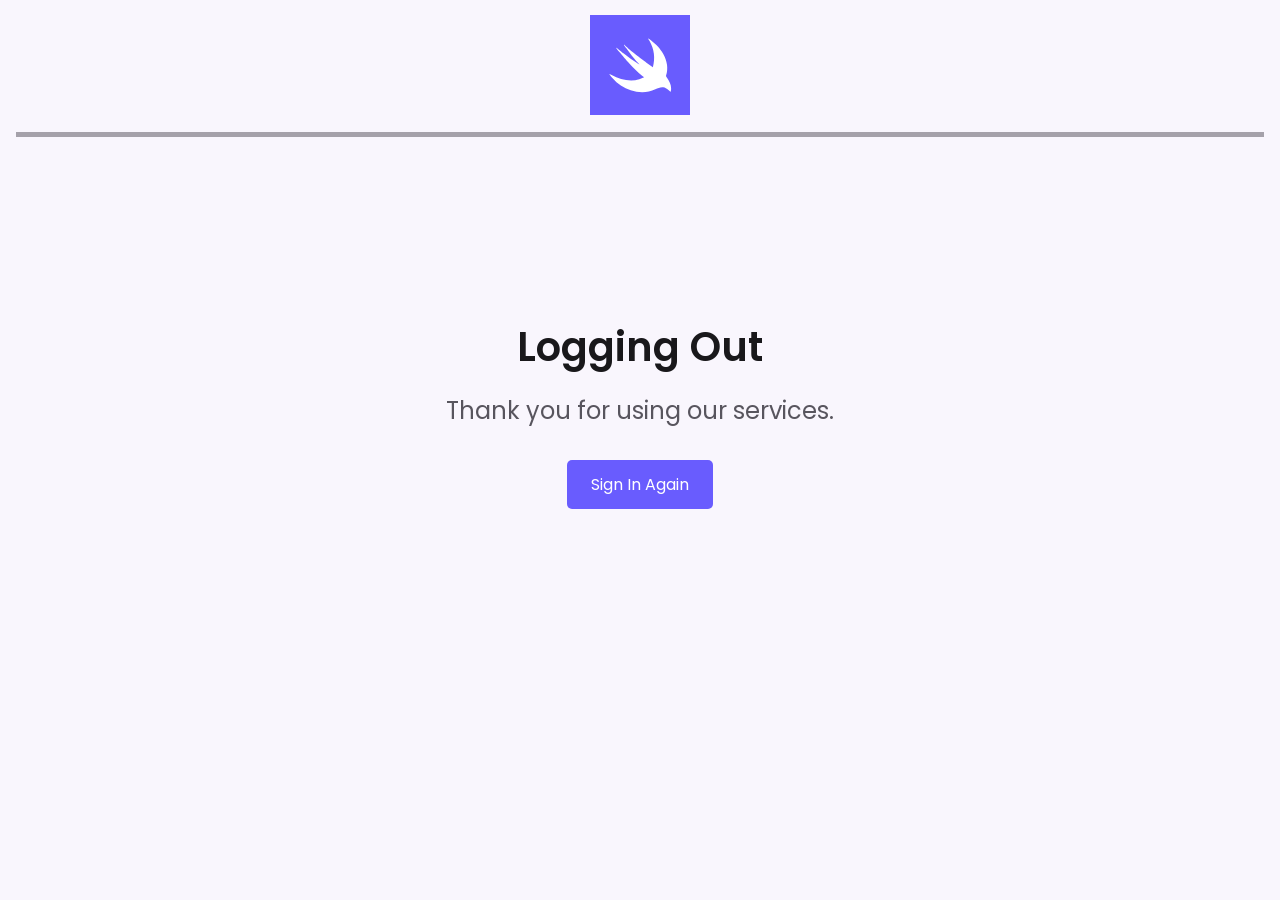
==== components/logout.html @ 663d06a1 "Initial Commit" ====
<!DOCTYPE html>
<html lang="en">

<head>
    <meta charset="UTF-8">
    <meta name="viewport" content="width=device-width, initial-scale=1.0">
    <title>Logout | Your Company</title>
    <link rel="stylesheet" href="./logout.css">
</head>

<body>
    <header class="header">
        <img src="../assets/src/logo/logo.svg" alt="Company Logo" class="logo">
    </header>

    <main class="main-content">
        <h1 class="logout-heading">Logging Out</h1>
        <p class="logout-subheading">Thank you for using our services.</p>

        <button class="btn">Sign In Again</button>
    </main>
    <script>
        // Perform any necessary logout actions here
        // For example, clearing session storage, local storage, etc.
    
        // Close the tab after 3 seconds (3000 milliseconds)
        setTimeout(function() {
            window.close(); // Close the current tab
        }, 3000); // Adjust the timeout value (in milliseconds) as needed
    </script>

</body>

</html>
---- components/logout.css ----
@import url(../assets/css/util.css);


body {
    margin: var(--header-height) 0 0 0;
    padding: 1rem;
    font-family: var(--body-font);
    font-size: var(--normal-font-size);
    background-color: var(--body-color);
    color: var(--text-color);
  }
  
  .header {
    margin-top: 60px;
    display: flex;
    justify-content: center;
    align-items: center;
    height: 5px;
    background-color: var(--text-color-light);
  }
  
  
  .main-content {
    text-align: center;
    padding: 180px 0px;
  }
  
  .logout-heading {
    font-size: 2.5rem;
    font-weight: var(--font-semi-bold);
    color: var(--title-color);
    margin-bottom: 1rem;
  }
  
  .logout-subheading {
    font-size: 1.5rem;
    color: var(--text-color);
    margin-bottom: 2rem;
  }
  
  .btn {
    display: inline-block;
    padding: 12px 24px;
    border-radius: 5px;
    cursor: pointer;
    font-family: var(--body-font);
    font-size: var(--normal-font-size);
    background-color: var(--first-color);
    color: white;
    border: none;
    transition: background-color 0.3s ease;
  }
  
  .btn:hover {
    background-color: #5639CC;
  }
  
  @media screen and (min-width: 768px) {
    .main-content {
      max-width: 600px;
      margin: auto;
    }
  }


  .header img {
    margin-top: -140px;
    height: 100px;
    width: 100px;
  }
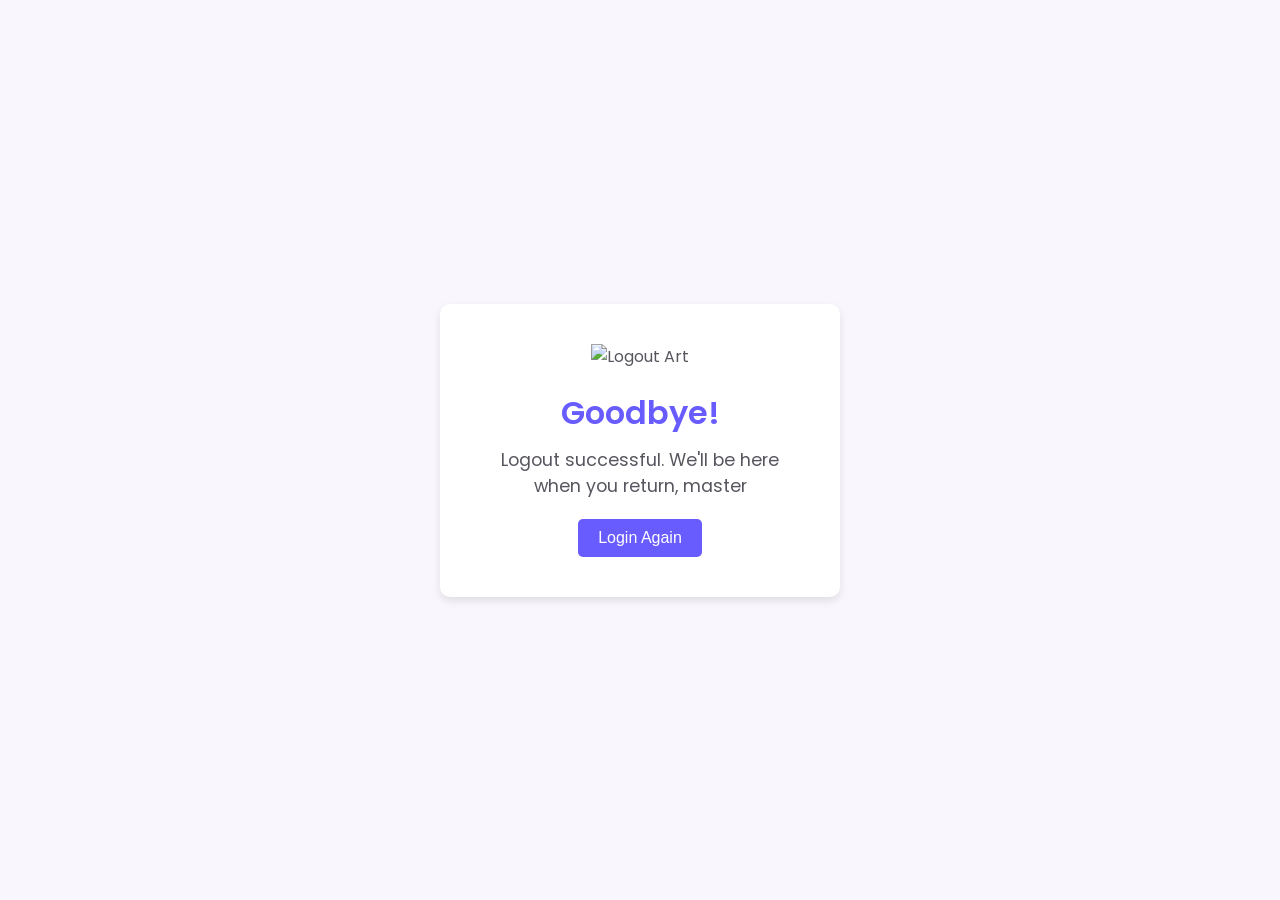
==== commit 46f67059: "Third Update Made. refer update.md to know more" ====
--- a/components/logout.html
+++ b/components/logout.html
@@ -9,28 +9,23 @@
 </head>
 
 <body>
-    <header class="header">
-        <img src="../assets/src/logo/logo.svg" alt="Company Logo" class="logo">
-    </header>
-
-    <main class="main-content">
-        <h1 class="logout-heading">Logging Out</h1>
-        <p class="logout-subheading">Thank you for using our services.</p>
-
-        <button class="btn">Sign In Again</button>
+    <main>
+        <div class="logout-container">
+            <div class="logout-card">
+                <img src="../assets/src/images/logout.jpg" alt="Logout Art" class="logout-art">
+                <h1 class="logout-title">Goodbye!</h1>
+                <p class="logout-message">Logout successful. We'll be here when you return, master</p>
+                <a href="../index.html"><button class="logout-button" onclick="redirectToLogin()">Login Again</button></a>
+            </div>
+        </div>
     </main>
     <script>
-        // Perform any necessary logout actions here
-        // For example, clearing session storage, local storage, etc.
-    
-        // Close the tab after 3 seconds (3000 milliseconds)
         setTimeout(function() {
-            window.close(); // Close the current tab
-        }, 3000); // Adjust the timeout value (in milliseconds) as needed
+            window.close(); 
+        }, 3000); 
     </script>
 
 </body>
-
 </html>
 
 
--- a/components/logout.css
+++ b/components/logout.css
@@ -1,70 +1,115 @@
 @import url(../assets/css/util.css);
 
+/*========== BASE ==========*/
+body {
+  margin: 0;
+  padding: 0;
+  font-family: var(--body-font);
+  font-size: var(--normal-font-size);
+  background-color: var(--body-color);
+  color: var(--text-color);
+  display: flex;
+  justify-content: center;
+  align-items: center;
+  height: 100vh;
+  overflow: hidden;
+}
 
-body {
-    margin: var(--header-height) 0 0 0;
-    padding: 1rem;
-    font-family: var(--body-font);
-    font-size: var(--normal-font-size);
-    background-color: var(--body-color);
-    color: var(--text-color);
-  }
-  
-  .header {
-    margin-top: 60px;
-    display: flex;
-    justify-content: center;
-    align-items: center;
-    height: 5px;
-    background-color: var(--text-color-light);
-  }
-  
-  
-  .main-content {
-    text-align: center;
-    padding: 180px 0px;
-  }
-  
-  .logout-heading {
-    font-size: 2.5rem;
-    font-weight: var(--font-semi-bold);
-    color: var(--title-color);
-    margin-bottom: 1rem;
-  }
-  
-  .logout-subheading {
-    font-size: 1.5rem;
-    color: var(--text-color);
-    margin-bottom: 2rem;
-  }
-  
-  .btn {
-    display: inline-block;
-    padding: 12px 24px;
-    border-radius: 5px;
-    cursor: pointer;
-    font-family: var(--body-font);
-    font-size: var(--normal-font-size);
-    background-color: var(--first-color);
-    color: white;
-    border: none;
-    transition: background-color 0.3s ease;
-  }
-  
-  .btn:hover {
-    background-color: #5639CC;
-  }
-  
-  @media screen and (min-width: 768px) {
-    .main-content {
-      max-width: 600px;
-      margin: auto;
-    }
+.logout-container {
+  display: flex;
+  justify-content: center;
+  align-items: center;
+  width: 100%;
+  height: 100%;
+  padding: 20px;
+}
+
+.logout-card {
+  background: var(--container-color);
+  border-radius: 10px;
+  box-shadow: 0 4px 8px rgba(0, 0, 0, 0.1);
+  text-align: center;
+  padding: 40px;
+  max-width: 400px;
+  width: 100%;
+}
+
+.logout-art {
+  width: 100%;
+  max-width: 300px;
+  height: auto;
+  margin-bottom: 20px;
+}
+
+.logout-title {
+  font-size: 2em;
+  color: var(--first-color);
+  margin-bottom: 10px;
+  font-weight: var(--font-semi-bold);
+}
+
+.logout-message {
+  font-size: 1.1em;
+  color: var(--text-color);
+  margin-bottom: 20px;
+}
+
+.logout-button {
+  background-color: var(--first-color);
+  color: var(--container-color);
+  border: none;
+  padding: 10px 20px;
+  font-size: 1em;
+  border-radius: 5px;
+  cursor: pointer;
+  transition: background-color 0.3s ease;
+  font-weight: var(--font-medium);
+}
+
+.logout-button:hover {
+  background-color: #4b43b2;
+}
+
+/* Responsive Design */
+@media (max-width: 600px) {
+  .logout-card {
+      padding: 20px;
   }
 
+  .logout-title {
+      font-size: 1.5em;
+  }
 
-  .header img {
-    margin-top: -140px;
-    height: 100px;
-    width: 100px;
-  } 
+  .logout-message {
+      font-size: 1em;
+  }
+
+  .logout-button {
+      padding: 8px 16px;
+      font-size: 0.9em;
+  }
+}
+
+@media (max-width: 400px) {
+  .logout-card {
+      padding: 15px;
+  }
+
+  .logout-art {
+      width: 80px;
+      height: 80px;
+  }
+
+  .logout-title {
+      font-size: 1.2em;
+  }
+
+  .logout-message {
+      font-size: 0.9em;
+  }
+
+  .logout-button {
+      padding: 6px 12px;
+      font-size: 0.8em;
+  }
+}
